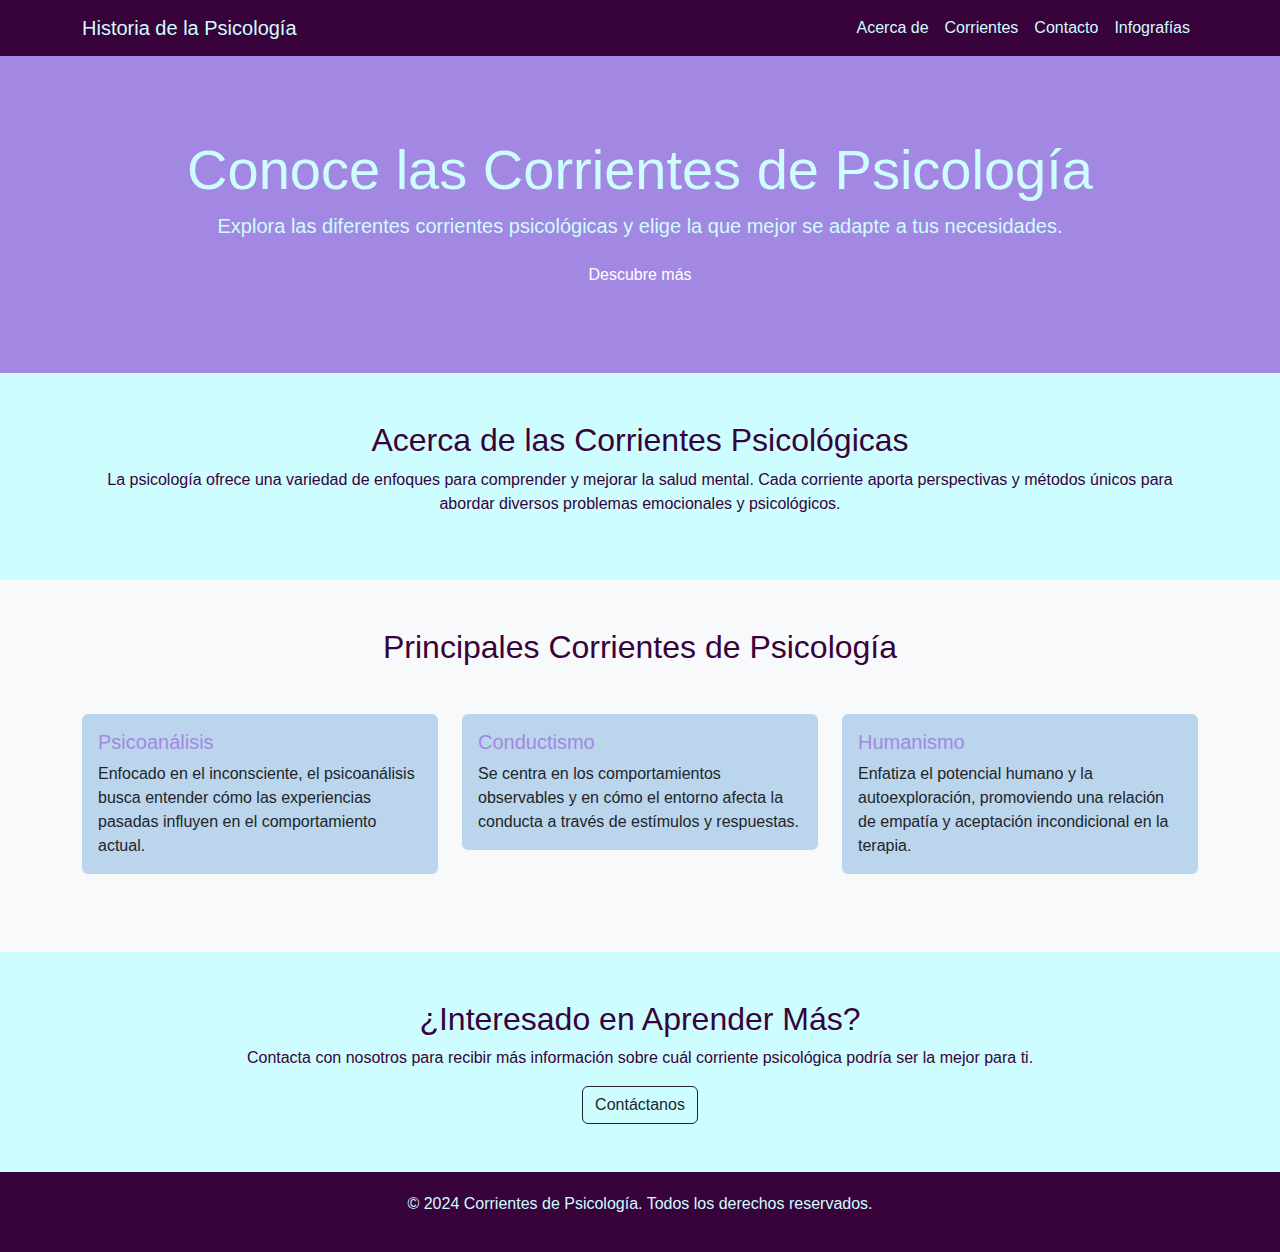
==== historiaps.html @ 5dbb9a71 "Add files via upload" ====
<!DOCTYPE html>
<html lang="es">
<head>
  <meta charset="UTF-8">
  <meta name="viewport" content="width=device-width, initial-scale=1.0">
  <title>Corrientes de Psicología</title>
  <link rel="stylesheet" href="https://cdnjs.cloudflare.com/ajax/libs/bootstrap/5.1.3/css/bootstrap.min.css">
  <link rel="stylesheet" href="style.css"
</head>
<body>

  <!-- Navbar -->
  <nav class="navbar navbar-expand-lg navbar-dark">
    <div class="container">
      <a class="navbar-brand" href="#">Historia de la Psicología</a>
      <button class="navbar-toggler" type="button" data-bs-toggle="collapse" data-bs-target="#navbarNav" aria-controls="navbarNav" aria-expanded="false" aria-label="Toggle navigation">
        <span class="navbar-toggler-icon"></span>
      </button>
      <div class="collapse navbar-collapse" id="navbarNav">
        <ul class="navbar-nav ms-auto">
          <li class="nav-item"><a class="nav-link" href="#about">Acerca de</a></li>
          <li class="nav-item"><a class="nav-link" href="#corrientes">Corrientes</a></li>
          <li class="nav-item"><a class="nav-link" href="#contacto">Contacto</a></li>
          <li class="nav-item"><a class="nav-link" href="#infografias">Infografías</a></li>
        </ul>
      </div>
    </div>
  </nav>

  <!-- Hero Section -->
  <section class="hero fade-in">
    <div class="container">
      <h1 class="display-4">Conoce las Corrientes de Psicología</h1>
      <p class="lead">Explora las diferentes corrientes psicológicas y elige la que mejor se adapte a tus necesidades.</p>
      <a href="#corrientes" class="btn btn-primary">Descubre más</a>
    </div>
  </section>

  <!-- About Section -->
  <section id="about" class="py-5 fade-in">
    <div class="container">
      <h2 class="text-center">Acerca de las Corrientes Psicológicas</h2>
      <p class="text-center">La psicología ofrece una variedad de enfoques para comprender y mejorar la salud mental. Cada corriente aporta perspectivas y métodos únicos para abordar diversos problemas emocionales y psicológicos.</p>
    </div>
  </section>

  <!-- Psychology Currents Section -->
  <section id="corrientes" class="py-5 bg-light fade-in">
    <div class="container">
      <h2 class="text-center mb-5">Principales Corrientes de Psicología</h2>
      <div class="row">
        <!-- Cards for each corriente -->
        <div class="col-md-4">
          <div class="card">
            <div class="card-body">
              <h5 class="card-title">Psicoanálisis</h5>
              <p class="card-text">Enfocado en el inconsciente, el psicoanálisis busca entender cómo las experiencias pasadas influyen en el comportamiento actual.</p>
            </div>
          </div>
        </div>
        <div class="col-md-4">
          <div class="card">
            <div class="card-body">
              <h5 class="card-title">Conductismo</h5>
              <p class="card-text">Se centra en los comportamientos observables y en cómo el entorno afecta la conducta a través de estímulos y respuestas.</p>
            </div>
          </div>
        </div>
        <div class="col-md-4">
          <div class="card">
            <div class="card-body">
              <h5 class="card-title">Humanismo</h5>
              <p class="card-text">Enfatiza el potencial humano y la autoexploración, promoviendo una relación de empatía y aceptación incondicional en la terapia.</p>
            </div>
          </div>
        </div>
      </div>
    </div>
  </section>

  <!-- Contact Section -->
  <section id="contacto" class="py-5 fade-in">
    <div class="container">
      <h2 class="text-center">¿Interesado en Aprender Más?</h2>
      <p class="text-center">Contacta con nosotros para recibir más información sobre cuál corriente psicológica podría ser la mejor para ti.</p>
      <div class="text-center">
        <a href="mailto:info@psicologiaejemplo.com" class="btn btn-outline-dark">Contáctanos</a>
      </div>
    </div>
  </section>

  <!-- Footer -->
  <footer>
    <div class="container">
      <p>&copy; 2024 Corrientes de Psicología. Todos los derechos reservados.</p>
    </div>
  </footer>

  <script src="https://cdnjs.cloudflare.com/ajax/libs/bootstrap/5.1.3/js/bootstrap.bundle.min.js"></script>
</body>
</html>
---- style.css ----
/* Paleta de colores */
:root {
    --russian-violet: #38023b;
    --tropical-indigo: #a288e3;
    --columbia-blue: #bbd5ed;
    --mint-green: #cefdff;
    --tea-green: #ccffcb;
  }
  
  /* Estilos personalizados */
  body {
    font-family: Arial, sans-serif;
    background-color: var(--mint-green);
    color: var(--russian-violet);
    overflow-x: hidden;
  }
  
  .navbar {
    background-color: var(--russian-violet);
    animation: slideInTop 1s ease-out;
  }
  
  .navbar-brand, .nav-link {
    color: var(--mint-green) !important;
  }
  
  .hero {
    background-color: var(--tropical-indigo);
    color: var(--mint-green);
    padding: 80px 0;
    text-align: center;
    animation: fadeIn 1.5s ease-in-out;
  }
  
  .card {
    margin-bottom: 30px;
    background-color: var(--columbia-blue);
    border: none;
    transition: transform 0.2s;
    animation: zoomIn 1s ease-in-out;
  }
  
  .card-title {
    color: var(--tropical-indigo);
  }
  
  .card:hover {
    transform: scale(1.05);
    box-shadow: 0 4px 10px rgba(0, 0, 0, 0.15);
    animation: pulse 0.5s ease-in-out infinite alternate;
  }
  
  .btn-primary {
    background-color: var(--tropical-indigo);
    border: none;
    transition: transform 0.2s ease-in-out;
  }
  
  .btn-primary:hover {
    background-color: var(--tea-green);
    transform: scale(1.05);
  }
  
  footer {
    background-color: var(--russian-violet);
    color: var(--mint-green);
    padding: 20px 0;
    text-align: center;
    animation: fadeInUp 1s ease-in-out;
  }
  
  /* Animaciones */
  @keyframes fadeIn {
    0% { opacity: 0; transform: translateY(20px); }
    100% { opacity: 1; transform: translateY(0); }
  }
  
  @keyframes fadeInUp {
    0% { opacity: 0; transform: translateY(40px); }
    100% { opacity: 1; transform: translateY(0); }
  }
  
  @keyframes slideInTop {
    0% { transform: translateY(-100px); opacity: 0; }
    100% { transform: translateY(0); opacity: 1; }
  }
  
  @keyframes zoomIn {
    0% { transform: scale(0.8); opacity: 0; }
    100% { transform: scale(1); opacity: 1; }
  }
  
  @keyframes pulse {
    0% { transform: scale(1); }
    100% { transform: scale(1.03); }
  }
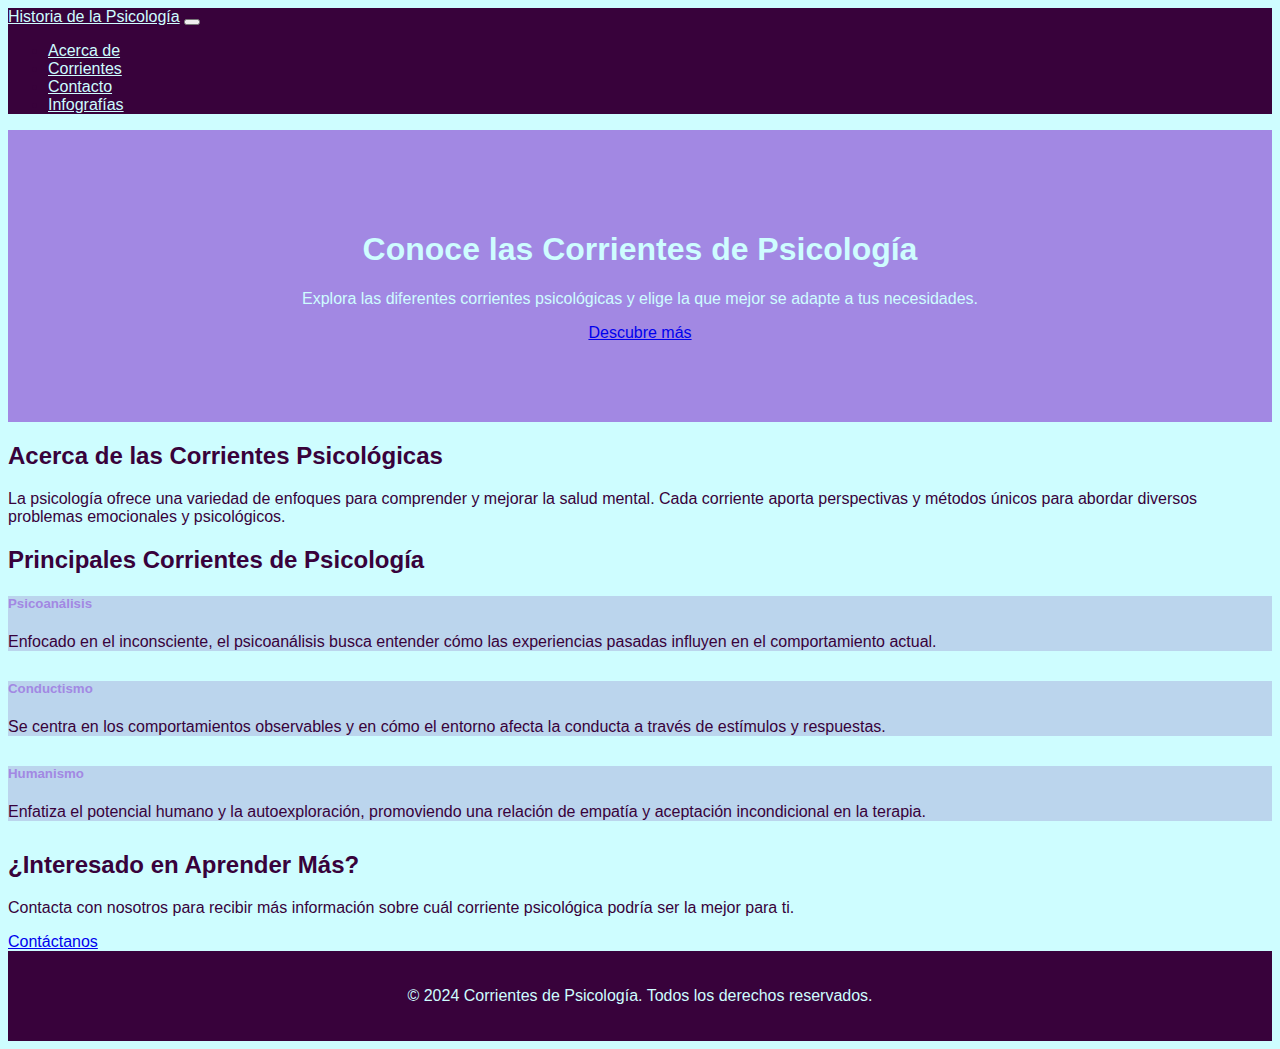
==== commit cbc06d2d: "Add files via upload" ====
--- a/historiaps.html
+++ b/historiaps.html
@@ -4,7 +4,7 @@
   <meta charset="UTF-8">
   <meta name="viewport" content="width=device-width, initial-scale=1.0">
   <title>Corrientes de Psicología</title>
-  <link rel="stylesheet" href="https://cdnjs.cloudflare.com/ajax/libs/bootstrap/5.1.3/css/bootstrap.min.css">
+  <link rel="stylesheet" href="bostrap/css/bootstrap.min.css">
   <link rel="stylesheet" href="style.css"
 </head>
 <body>
@@ -96,6 +96,6 @@
     </div>
   </footer>
 
-  <script src="https://cdnjs.cloudflare.com/ajax/libs/bootstrap/5.1.3/js/bootstrap.bundle.min.js"></script>
+  <script src="bostrap/js/bootstrap.bundle.min.js"></script>
 </body>
 </html>
